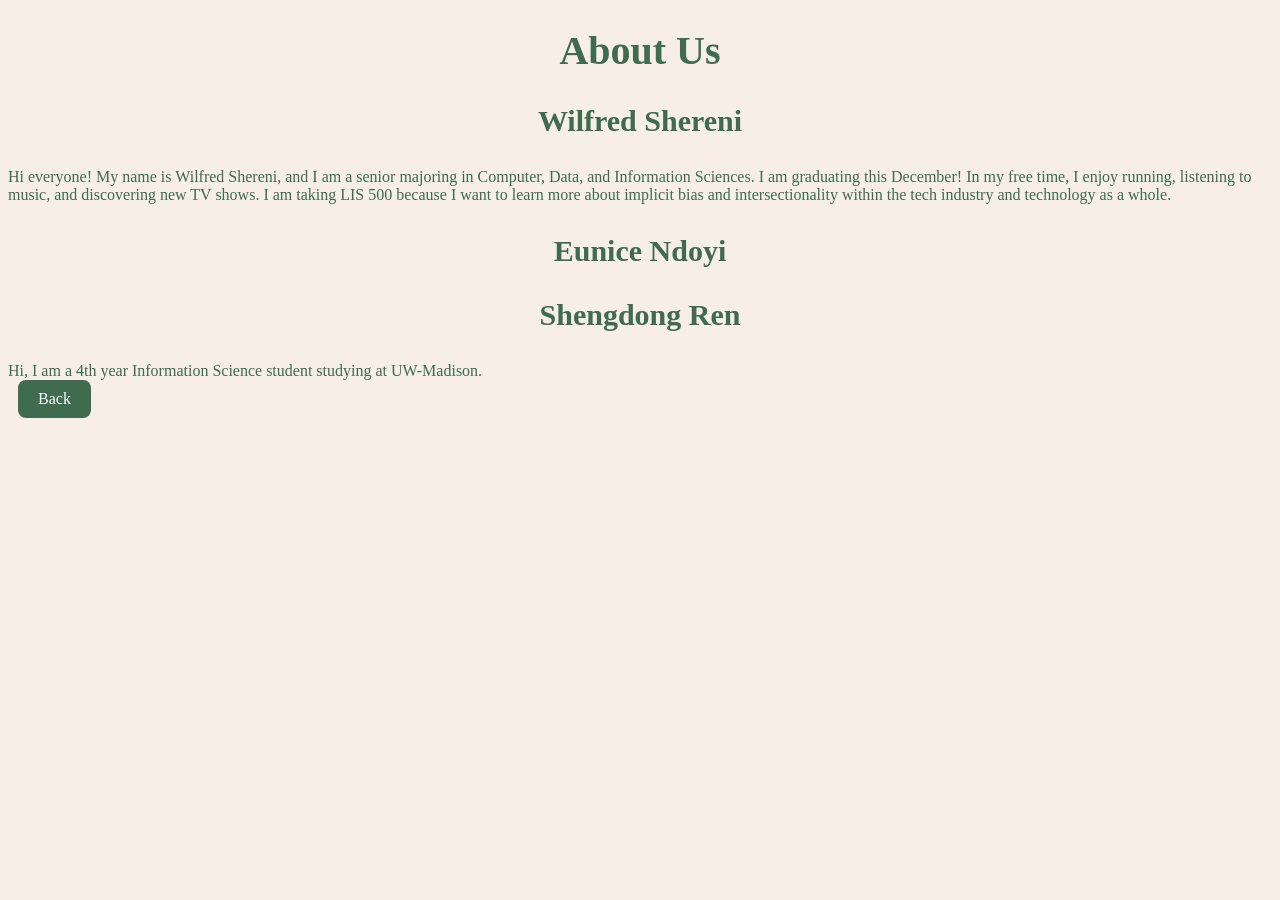
==== about_us.html @ 13f87100 "aboutme" ====
<!DOCTYPE html>
<html lang='en'>
<head>
    <meta charset='utf-8'>
    <meta name='viewport' content='width=device-width, initial-scale=1'>
    <title>About Us</title>
    <link rel='stylesheet' href='stylepage.css'>
</head>
<header>
    <h1> About Us </h1>
</header>
<body>
<h3> Wilfred Shereni</h3>
<p>Hi everyone! My name is Wilfred Shereni, and I am a senior majoring in Computer, Data, and Information Sciences. I am graduating this December! In my free time, I enjoy running, listening to music, and discovering new TV shows. I am taking LIS 500 because I want to learn more about implicit bias and intersectionality within the tech industry and technology as a whole.</p>


<h3> Eunice Ndoyi</h3>

<h3> Shengdong Ren</h3>

Hi, I am a 4th year Information Science student studying at UW-Madison. 
</body>
<nav> <a href="index.html">Back</a> </nav>
</html>
---- stylepage.css ----
/*I added these styles to make the headings more visually appealing and consistent WS*/
h1 {
    text-align: center;
    font-size: 40px;
}

h2 {
    text-align: left;
    font-size: 30px;
    text-decoration: underline;
    text-align: center;
}

h3 {
    text-align: center;
    font-size: 30px;
}
/*this is the code i used to style the hero image, wanted it to be in a circle centered at the top of the page WS */
.hero-image {
    display: block;
    width: 300px;
    height: 300px;
    object-fit: cover;
    border-radius: 50%;
    margin: 20px auto;
}

/* Navigation buttons styling on homepage WS*/
nav a {
    display: inline-block;
    margin: 0 10px;
    padding: 10px 20px;
    background-color: #3f6b4f;
    color: white;
    text-decoration: none;
    border-radius: 8px;
}

/*this is thecode i used to change the color of the background and text so it's more visually appealing WS */
body {
    background-color: #f7efe5;
    color: #3f6b4f;
}
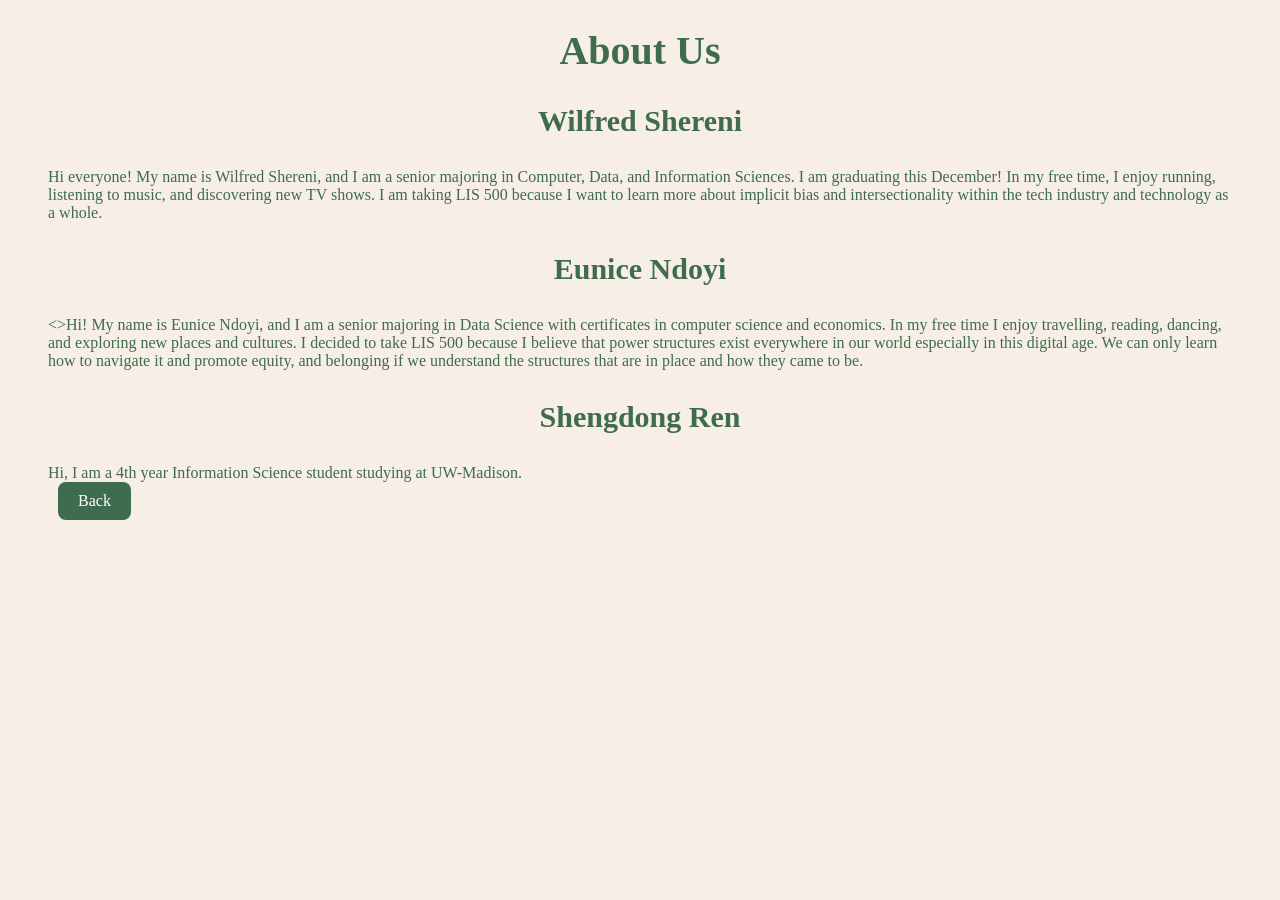
==== commit 17adf1bb: "Eunice About me update" ====
--- a/about_us.html
+++ b/about_us.html
@@ -15,6 +15,7 @@
 
 
 <h3> Eunice Ndoyi</h3>
+<>Hi! My name is Eunice Ndoyi, and I am a senior majoring in Data Science with certificates in computer science and economics. In my free time I enjoy travelling, reading, dancing, and exploring new places and cultures. I decided to take LIS 500 because I believe that power structures exist everywhere in our world especially in this digital age. We can only learn how to navigate it and promote equity, and belonging if we understand the structures that are in place and how they came to be.</p>
 
 <h3> Shengdong Ren</h3>
 
--- a/stylepage.css
+++ b/stylepage.css
@@ -36,8 +36,11 @@
     border-radius: 8px;
 }
 
-/*this is thecode i used to change the color of the background and text so it's more visually appealing WS */
+/*this is thecode i used to change the color of the background and text so it's more visually appealing. Also added padding so there is space where text starts WS */
 body {
     background-color: #f7efe5;
     color: #3f6b4f;
+    padding-left: 40px;
+    padding-right: 40px;
+    box-sizing: border-box;
 }
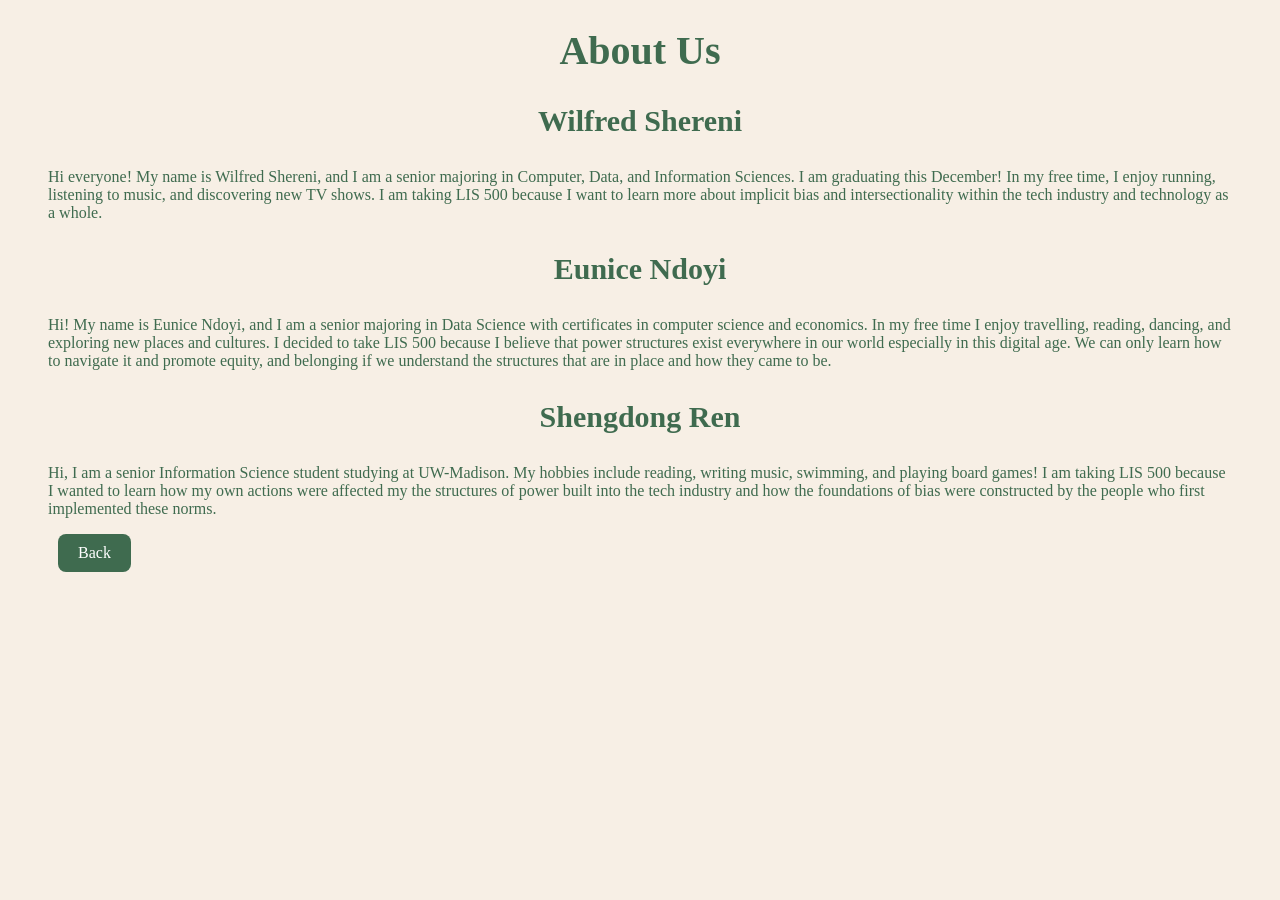
==== commit 1c7a6466: "added to home page and about me" ====
--- a/about_us.html
+++ b/about_us.html
@@ -10,16 +10,18 @@
     <h1> About Us </h1>
 </header>
 <body>
+    <!-- This is a very basic introduction into the group members of this website and project SR-->
+
 <h3> Wilfred Shereni</h3>
 <p>Hi everyone! My name is Wilfred Shereni, and I am a senior majoring in Computer, Data, and Information Sciences. I am graduating this December! In my free time, I enjoy running, listening to music, and discovering new TV shows. I am taking LIS 500 because I want to learn more about implicit bias and intersectionality within the tech industry and technology as a whole.</p>
 
 
 <h3> Eunice Ndoyi</h3>
-<>Hi! My name is Eunice Ndoyi, and I am a senior majoring in Data Science with certificates in computer science and economics. In my free time I enjoy travelling, reading, dancing, and exploring new places and cultures. I decided to take LIS 500 because I believe that power structures exist everywhere in our world especially in this digital age. We can only learn how to navigate it and promote equity, and belonging if we understand the structures that are in place and how they came to be.</p>
+<p>Hi! My name is Eunice Ndoyi, and I am a senior majoring in Data Science with certificates in computer science and economics. In my free time I enjoy travelling, reading, dancing, and exploring new places and cultures. I decided to take LIS 500 because I believe that power structures exist everywhere in our world especially in this digital age. We can only learn how to navigate it and promote equity, and belonging if we understand the structures that are in place and how they came to be.</p>
 
 <h3> Shengdong Ren</h3>
 
-Hi, I am a 4th year Information Science student studying at UW-Madison. 
+<p>Hi, I am a senior Information Science student studying at UW-Madison. My hobbies include reading, writing music, swimming, and playing board games! I am taking LIS 500 because I wanted to learn how my own actions were affected my the structures of power built into the tech industry and how the foundations of bias were constructed by the people who first implemented these norms. </bodyp>
 </body>
 <nav> <a href="index.html">Back</a> </nav>
 </html>
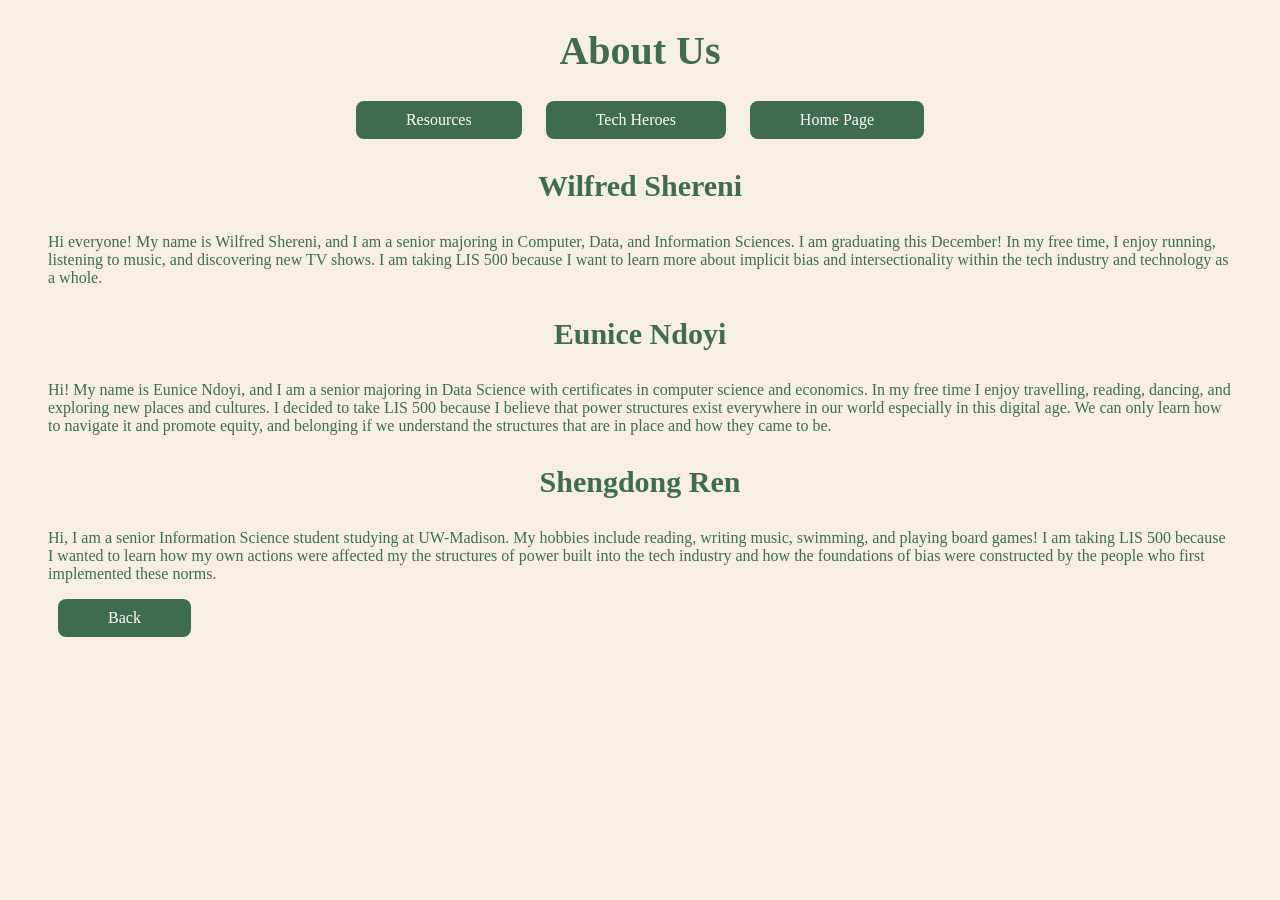
==== commit 0fa5972f: "added navigation and added image to main page" ====
--- a/about_us.html
+++ b/about_us.html
@@ -9,6 +9,12 @@
 <header>
     <h1> About Us </h1>
 </header>
+
+<div class="center">
+<nav>
+    <a href="resources.html">Resources</a>  <a href="tech_heroes.html">Tech Heroes</a>  <a href="index.html">Home Page</a>
+</nav>
+</div>
 <body>
     <!-- This is a very basic introduction into the group members of this website and project SR-->
 
@@ -20,7 +26,6 @@
 <p>Hi! My name is Eunice Ndoyi, and I am a senior majoring in Data Science with certificates in computer science and economics. In my free time I enjoy travelling, reading, dancing, and exploring new places and cultures. I decided to take LIS 500 because I believe that power structures exist everywhere in our world especially in this digital age. We can only learn how to navigate it and promote equity, and belonging if we understand the structures that are in place and how they came to be.</p>
 
 <h3> Shengdong Ren</h3>
-
 <p>Hi, I am a senior Information Science student studying at UW-Madison. My hobbies include reading, writing music, swimming, and playing board games! I am taking LIS 500 because I wanted to learn how my own actions were affected my the structures of power built into the tech industry and how the foundations of bias were constructed by the people who first implemented these norms. </bodyp>
 </body>
 <nav> <a href="index.html">Back</a> </nav>
--- a/stylepage.css
+++ b/stylepage.css
@@ -1,46 +1,216 @@
-/*I added these styles to make the headings more visually appealing and consistent WS*/
-h1 {
-    text-align: center;
-    font-size: 40px;
-}
-
-h2 {
-    text-align: left;
-    font-size: 30px;
-    text-decoration: underline;
-    text-align: center;
-}
-
-h3 {
-    text-align: center;
-    font-size: 30px;
-}
-/*this is the code i used to style the hero image, wanted it to be in a circle centered at the top of the page WS */
-.hero-image {
-    display: block;
-    width: 300px;
-    height: 300px;
-    object-fit: cover;
-    border-radius: 50%;
-    margin: 20px auto;
-}
-
-/* Navigation buttons styling on homepage WS*/
-nav a {
-    display: inline-block;
-    margin: 0 10px;
-    padding: 10px 20px;
-    background-color: #3f6b4f;
-    color: white;
-    text-decoration: none;
-    border-radius: 8px;
-}
-
-/*this is thecode i used to change the color of the background and text so it's more visually appealing. Also added padding so there is space where text starts WS */
-body {
-    background-color: #f7efe5;
-    color: #3f6b4f;
-    padding-left: 40px;
-    padding-right: 40px;
-    box-sizing: border-box;
-}+/*I added these styles to make the headings more visually appealing and consistent WS*/
+h1 {
+    text-align: center;
+    font-size: 40px;
+}
+
+h2 {
+    text-align: left;
+    font-size: 30px;
+    text-decoration: underline;
+    text-align: center;
+}
+
+h3 {
+    text-align: center;
+    font-size: 30px;
+}
+/*this is the code i used to style the hero image, wanted it to be in a circle centered at the top of the page WS */
+.hero-image {
+    display: block;
+    width: 300px;
+    height: 300px;
+    object-fit: cover;
+    border-radius: 50%;
+    margin: 20px auto;
+}
+
+.home-image {
+  width: 30%;
+  height: 30%;
+  margin: 0 auto;
+}
+
+/*added this to help with centering the nav elements SR*/
+.center {
+  margin-top: 1rem;
+  display: flex;
+  justify-content: center;
+  align-items: center;
+}
+
+/* Navigation buttons styling on homepage WS*/
+nav a {
+    display: inline-block;
+    margin: 0 10px;
+    padding: 10px 50px;
+    background-color: #3f6b4f;
+    color: white;
+    text-decoration: none;
+    border-radius: 8px;
+}
+
+/*this is thecode i used to change the color of the background and text so it's more visually appealing. Also added padding so there is space where text starts WS */
+body {
+    background-color: #f7efe5;
+    color: #3f6b4f;
+    padding-left: 40px;
+    padding-right: 40px;
+    box-sizing: border-box;
+}
+
+/*Added to make sure there was a distinctive font size difference SR*/
+body2 {
+    background-color: #f7efe5;
+    color: #3f6b4f;
+    font-size: 20px;
+    padding-left: 70px;
+    padding-right: 70px;
+    box-sizing: border-box;
+}
+
+/* I added this to make key words pop out EN */
+.terms {
+  margin: 18px 0 0;
+  display: grid;
+  gap: 14px;
+}
+
+.terms > div {
+  margin: 0;
+  padding: 14px 16px;
+  border-left: 3px solid lightsteelblue;
+  background: rgba(176, 196, 222, 0.12);
+}
+
+.terms dt {
+  margin-bottom: 6px;
+  font-weight: bold;
+}
+
+.terms dd {
+  margin: 0;
+  color: #465a54;
+}
+
+
+/* I added this to make the resource links look better EN */
+.resource-list {
+  margin: 20px 0 0;
+  padding: 0;
+  list-style: none;
+}
+
+.resource-list li {
+  padding: 18px 0;
+  border-top: 1px solid whitesmoke;
+}
+
+.resource-list p {
+  margin: 0 0 6px;
+  color: darkgreen;
+}
+
+
+/* My default style for the resource guide EN */
+* {
+  box-sizing: border-box;
+}
+
+
+a {
+  color: darkgreen;
+  text-underline-offset: 0.18em;
+}
+
+/* top banner and title area for the guide to be more visually appealing EN*/
+.site-header {
+  border-bottom: 1px solid lightgray;
+  background: rgb(194, 211, 233);
+}
+
+.site-header > * {
+  max-width: 850px; 
+  margin-right: auto;
+  margin-left: auto; 
+}
+
+.guide-label {
+  margin-top: 0;
+  color: lightslategray;
+  font-family: Arial, sans-serif;
+  font-size: 0.78rem;
+  font-weight: bold;
+  text-transform: uppercase;
+}
+
+/*Created last minute to fix h1 being used in two different ways SR*/
+h4 {
+  text-align: center;
+  color: darkolivegreen;
+  line-height: 1.25;
+  max-width: 760px;
+  margin-top: 8px;
+  margin-bottom: 14px;
+  font-size: 2.8rem;
+  font-weight: normal;
+}
+
+.intro {
+  max-width: 700px;
+  margin-bottom: 0;
+  color: #50615b;
+  font-size: 1.15rem;
+}
+
+/* spacing of the guide sections. */
+.guide-content {
+  max-width: 850px;
+  margin: 0 auto;
+  padding: 0 24px 56px;
+}
+
+/* helps jump to the main sections of the guide for resource page EN*/
+.contents {
+  padding: 24px 0;
+  border-bottom: 1px solid whitesmoke;
+  font-family: Arial, sans-serif;
+  font-size: 0.95rem;
+}
+
+.contents h2 {
+  margin: 0 0 8px;
+  font-size: 1rem;
+}
+
+.contents ul {
+  display: flex;
+  flex-wrap: wrap;
+  gap: 4px 28px;
+  margin: 0;
+  padding-left: 20px;
+}
+
+/* I added this to create spacing and dividers between the guide's blocks in resource page EN*/
+.guide-section {
+  padding: 32px 0;
+  border-bottom: 1px solid whitesmoke;
+  scroll-margin-top: 20px;
+}
+
+.guide-section h2 {
+  margin: 0 0 14px;
+  font-size: 1.8rem;
+  font-weight: normal;
+}
+
+.guide-section h3 {
+  margin: 0 0 5px;
+  font-size: 1.2rem;
+}
+
+.guide-section p {
+  max-width: 760px;
+  margin: 0 0 16px;
+}
+
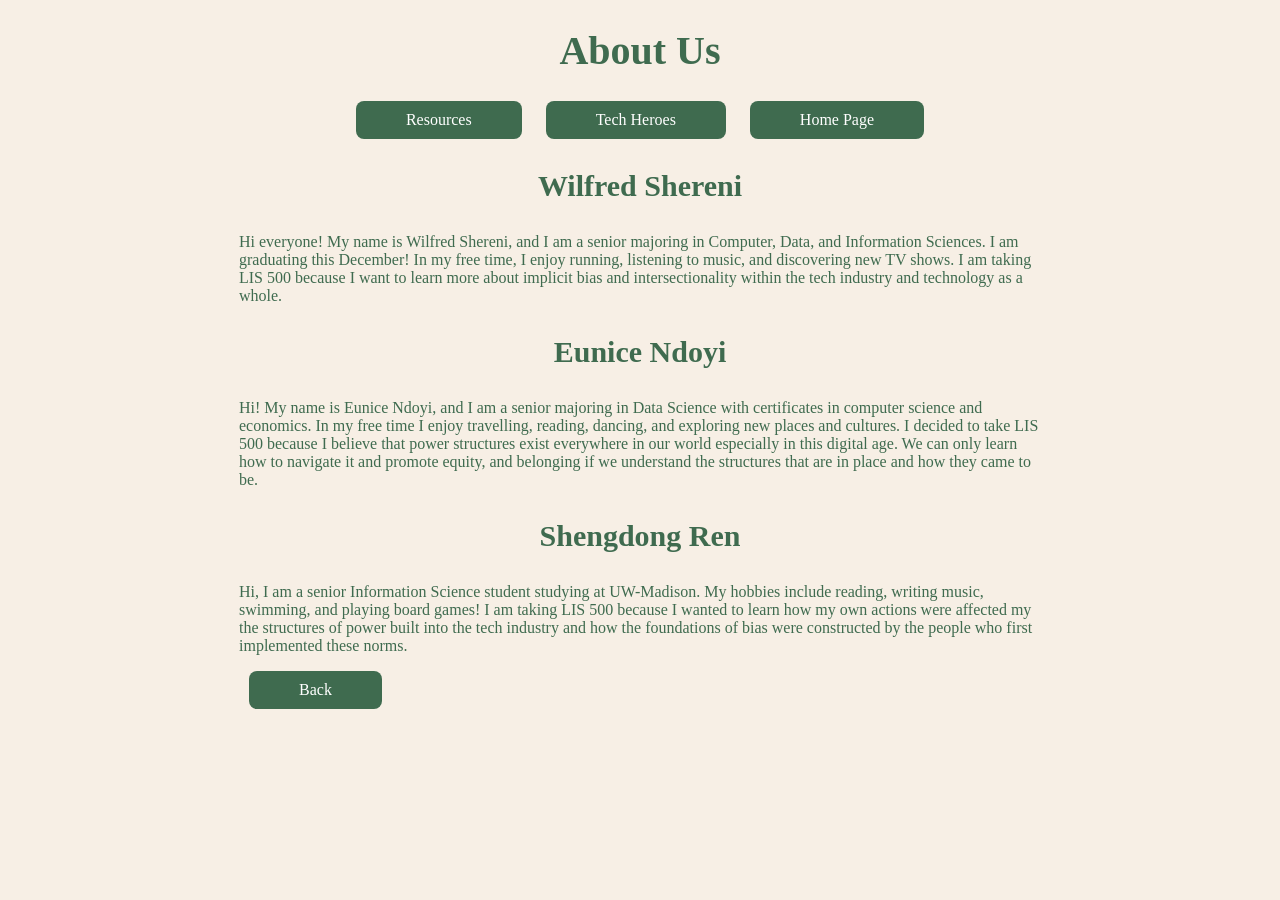
==== commit 352ba788: "updated about" ====
--- a/about_us.html
+++ b/about_us.html
@@ -15,6 +15,7 @@
     <a href="resources.html">Resources</a>  <a href="tech_heroes.html">Tech Heroes</a>  <a href="index.html">Home Page</a>
 </nav>
 </div>
+  <main class="about-content">
 <body>
     <!-- This is a very basic introduction into the group members of this website and project SR-->
 
@@ -29,4 +30,5 @@
 <p>Hi, I am a senior Information Science student studying at UW-Madison. My hobbies include reading, writing music, swimming, and playing board games! I am taking LIS 500 because I wanted to learn how my own actions were affected my the structures of power built into the tech industry and how the foundations of bias were constructed by the people who first implemented these norms. </bodyp>
 </body>
 <nav> <a href="index.html">Back</a> </nav>
+</main>
 </html>
--- a/stylepage.css
+++ b/stylepage.css
@@ -25,10 +25,24 @@
     margin: 20px auto;
 }
 
+/* reduces the width of the tech hero page WS */
+.hero-content {
+    max-width: 850px;
+    margin: 0 auto;
+    padding: 0 24px;
+}
+
 .home-image {
   width: 30%;
   height: 30%;
   margin: 0 auto;
+}
+
+/* Matches the content width of the other pages WS */
+.about-content {
+    max-width: 850px;
+    margin: 0 auto;
+    padding: 0 24px 56px;
 }
 
 /*added this to help with centering the nav elements SR*/
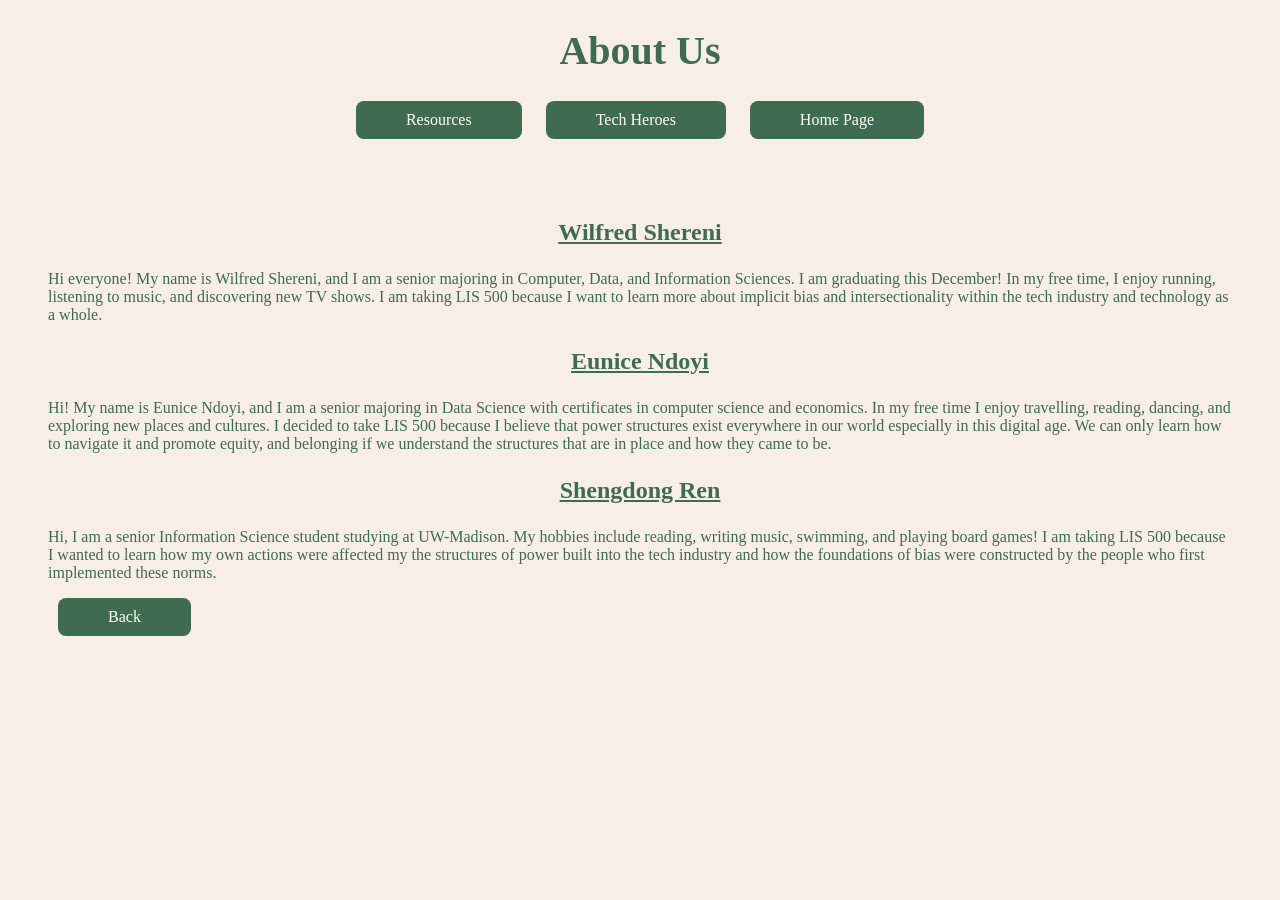
==== commit e57ea6cb: "Update about_us.html" ====
--- a/about_us.html
+++ b/about_us.html
@@ -15,8 +15,9 @@
     <a href="resources.html">Resources</a>  <a href="tech_heroes.html">Tech Heroes</a>  <a href="index.html">Home Page</a>
 </nav>
 </div>
-  <main class="about-content">
+
 <body>
+  <main class="about-content"></main>
     <!-- This is a very basic introduction into the group members of this website and project SR-->
 
 <h3> Wilfred Shereni</h3>
@@ -28,7 +29,8 @@
 
 <h3> Shengdong Ren</h3>
 <p>Hi, I am a senior Information Science student studying at UW-Madison. My hobbies include reading, writing music, swimming, and playing board games! I am taking LIS 500 because I wanted to learn how my own actions were affected my the structures of power built into the tech industry and how the foundations of bias were constructed by the people who first implemented these norms. </bodyp>
+</main>
 </body>
 <nav> <a href="index.html">Back</a> </nav>
-</main>
+
 </html>
--- a/stylepage.css
+++ b/stylepage.css
@@ -13,7 +13,9 @@
 
 h3 {
     text-align: center;
-    font-size: 30px;
+    font-size: 24px;
+    text-decoration: underline;
+    text-align: center;
 }
 /*this is the code i used to style the hero image, wanted it to be in a circle centered at the top of the page WS */
 .hero-image {
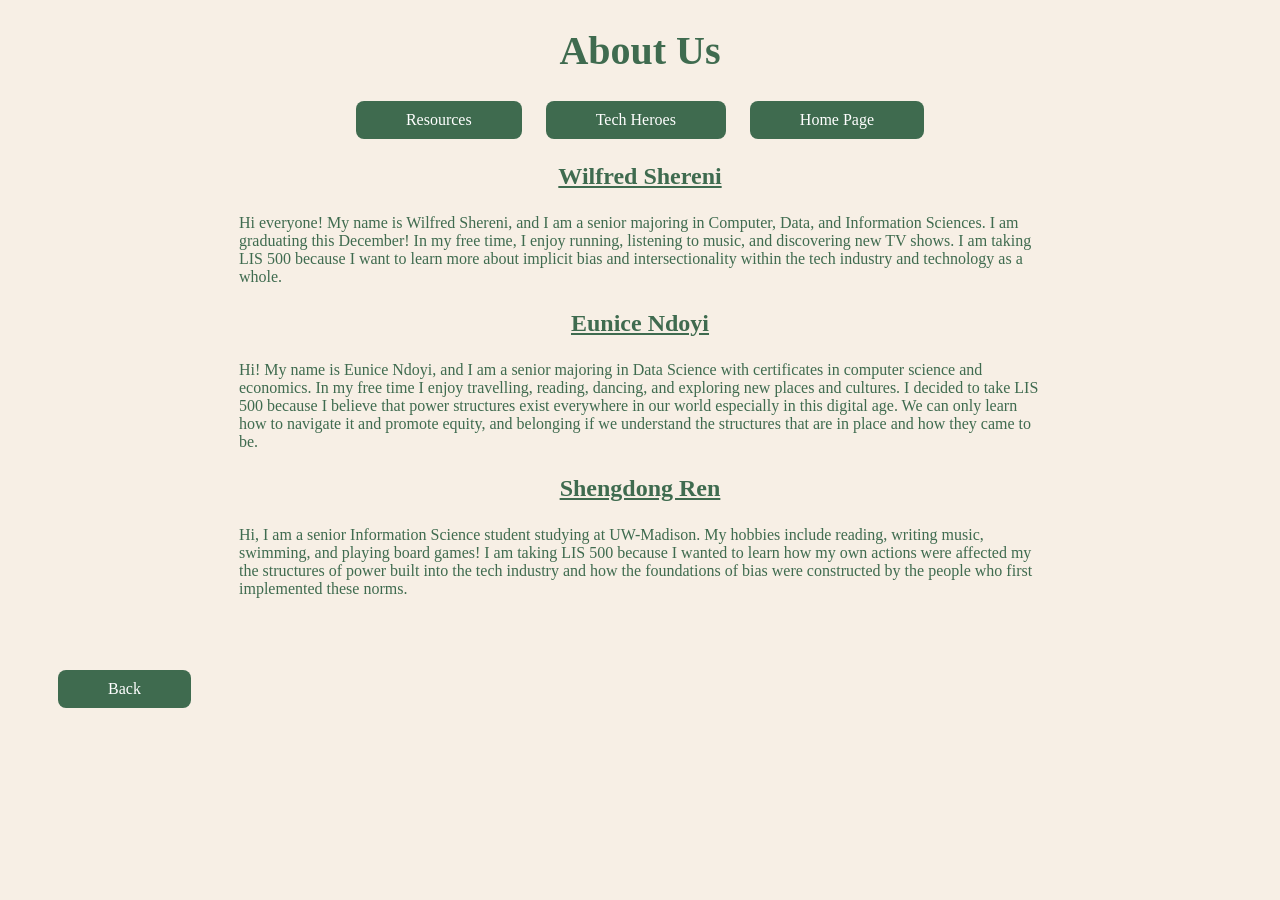
==== commit 503ef0a0: "Update about_us.html" ====
--- a/about_us.html
+++ b/about_us.html
@@ -17,7 +17,7 @@
 </div>
 
 <body>
-  <main class="about-content"></main>
+  <main class="about-content">
     <!-- This is a very basic introduction into the group members of this website and project SR-->
 
 <h3> Wilfred Shereni</h3>
--- a/stylepage.css
+++ b/stylepage.css
@@ -38,6 +38,14 @@
   width: 30%;
   height: 30%;
   margin: 0 auto;
+}
+
+/* Homepage content width WS */
+.home-content {
+    max-width: 1000px;
+    margin: 0 auto;
+    padding: 0 24px 56px;
+    box-sizing: border-box;
 }
 
 /* Matches the content width of the other pages WS */
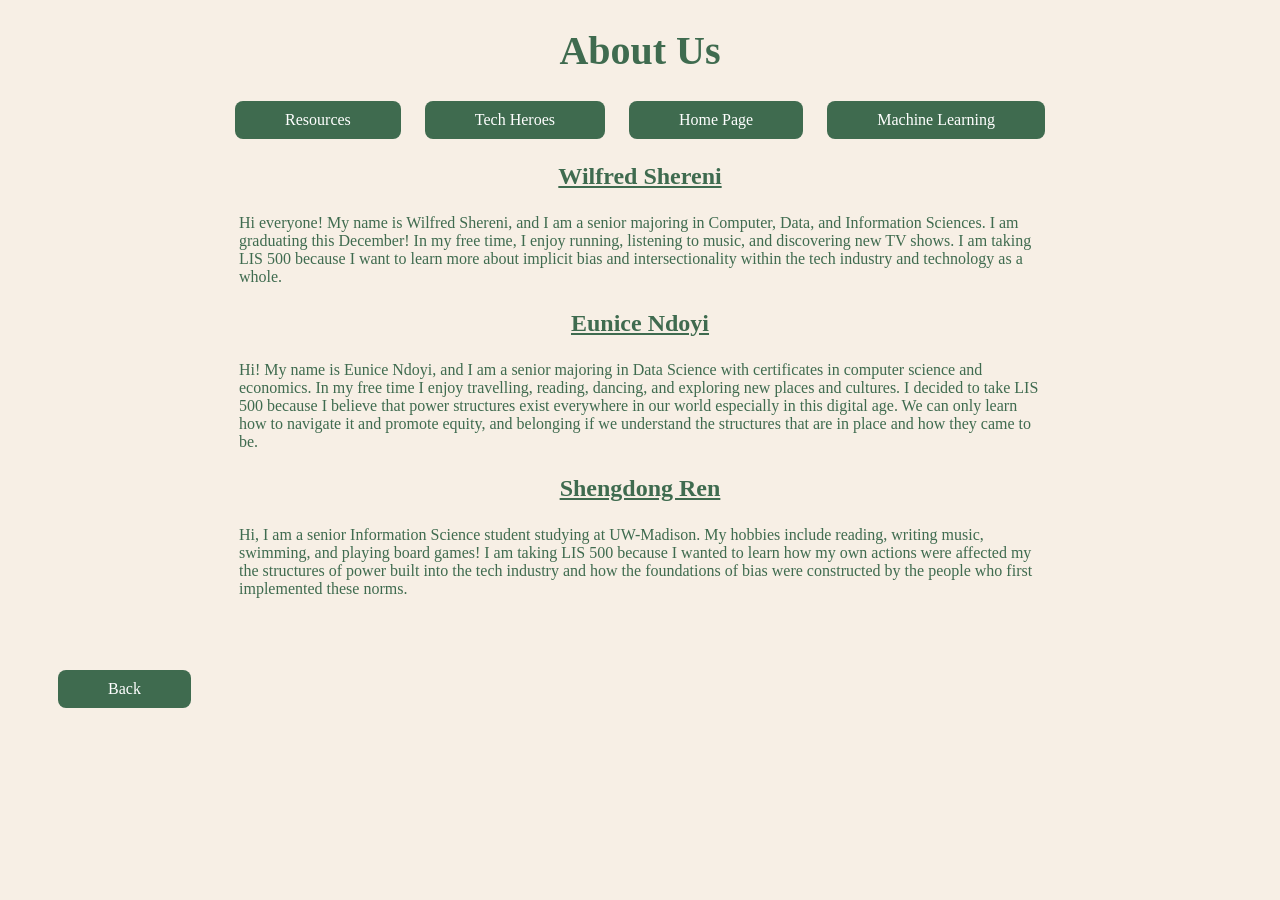
==== commit 208b739b: "incorporated style guide to new page" ====
--- a/about_us.html
+++ b/about_us.html
@@ -12,7 +12,7 @@
 
 <div class="center">
 <nav>
-    <a href="resources.html">Resources</a>  <a href="tech_heroes.html">Tech Heroes</a>  <a href="index.html">Home Page</a>
+    <a href="resources.html">Resources</a>  <a href="tech_heroes.html">Tech Heroes</a>  <a href="index.html">Home Page</a> <a href="machineLearning.html">Machine Learning</a>
 </nav>
 </div>
 
--- a/stylepage.css
+++ b/stylepage.css
@@ -34,6 +34,7 @@
     padding: 0 24px;
 }
 
+/* added this to adjust size of svg on home screen SP */
 .home-image {
   width: 30%;
   height: 30%;
@@ -65,6 +66,17 @@
 
 /* Navigation buttons styling on homepage WS*/
 nav a {
+    display: inline-block;
+    margin: 0 10px;
+    padding: 10px 50px;
+    background-color: #3f6b4f;
+    color: white;
+    text-decoration: none;
+    border-radius: 8px;
+}
+
+/* Individual button styling for Machine Learning page SR*/
+button {
     display: inline-block;
     margin: 0 10px;
     padding: 10px 50px;
